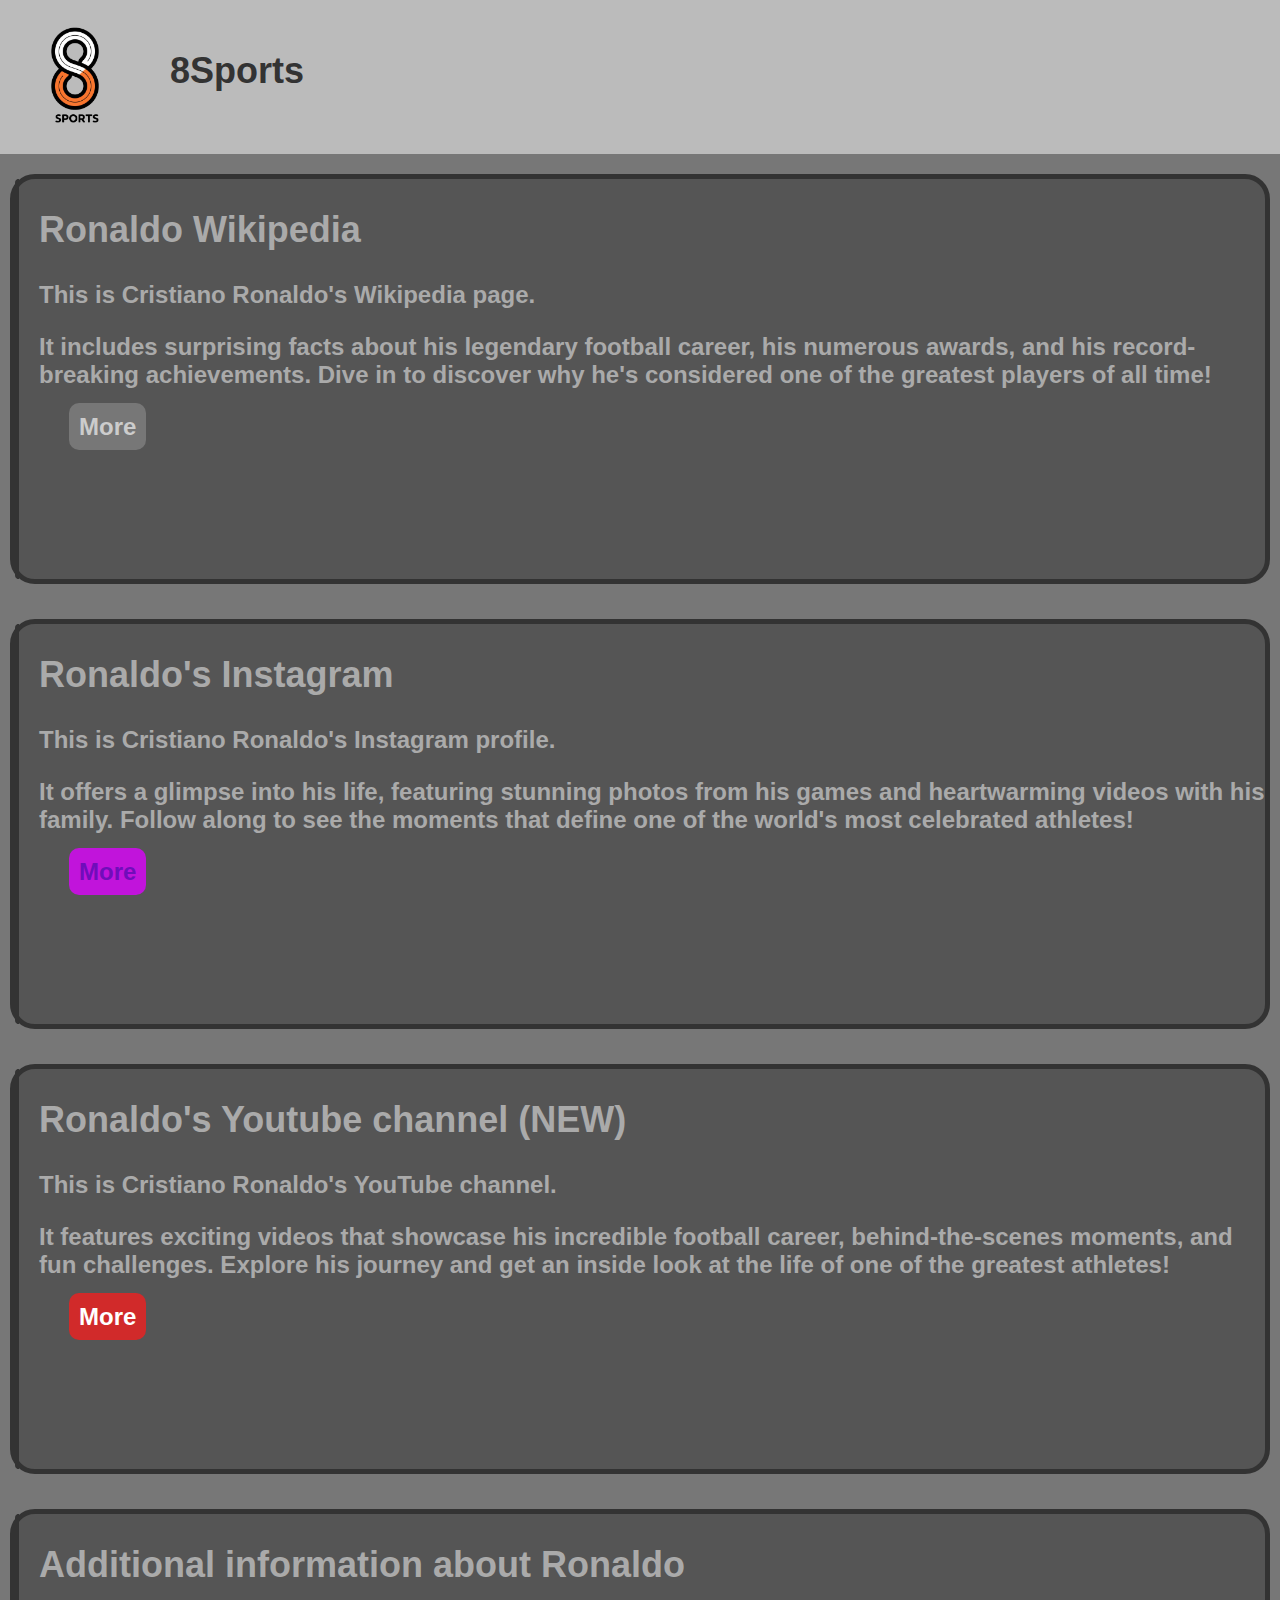
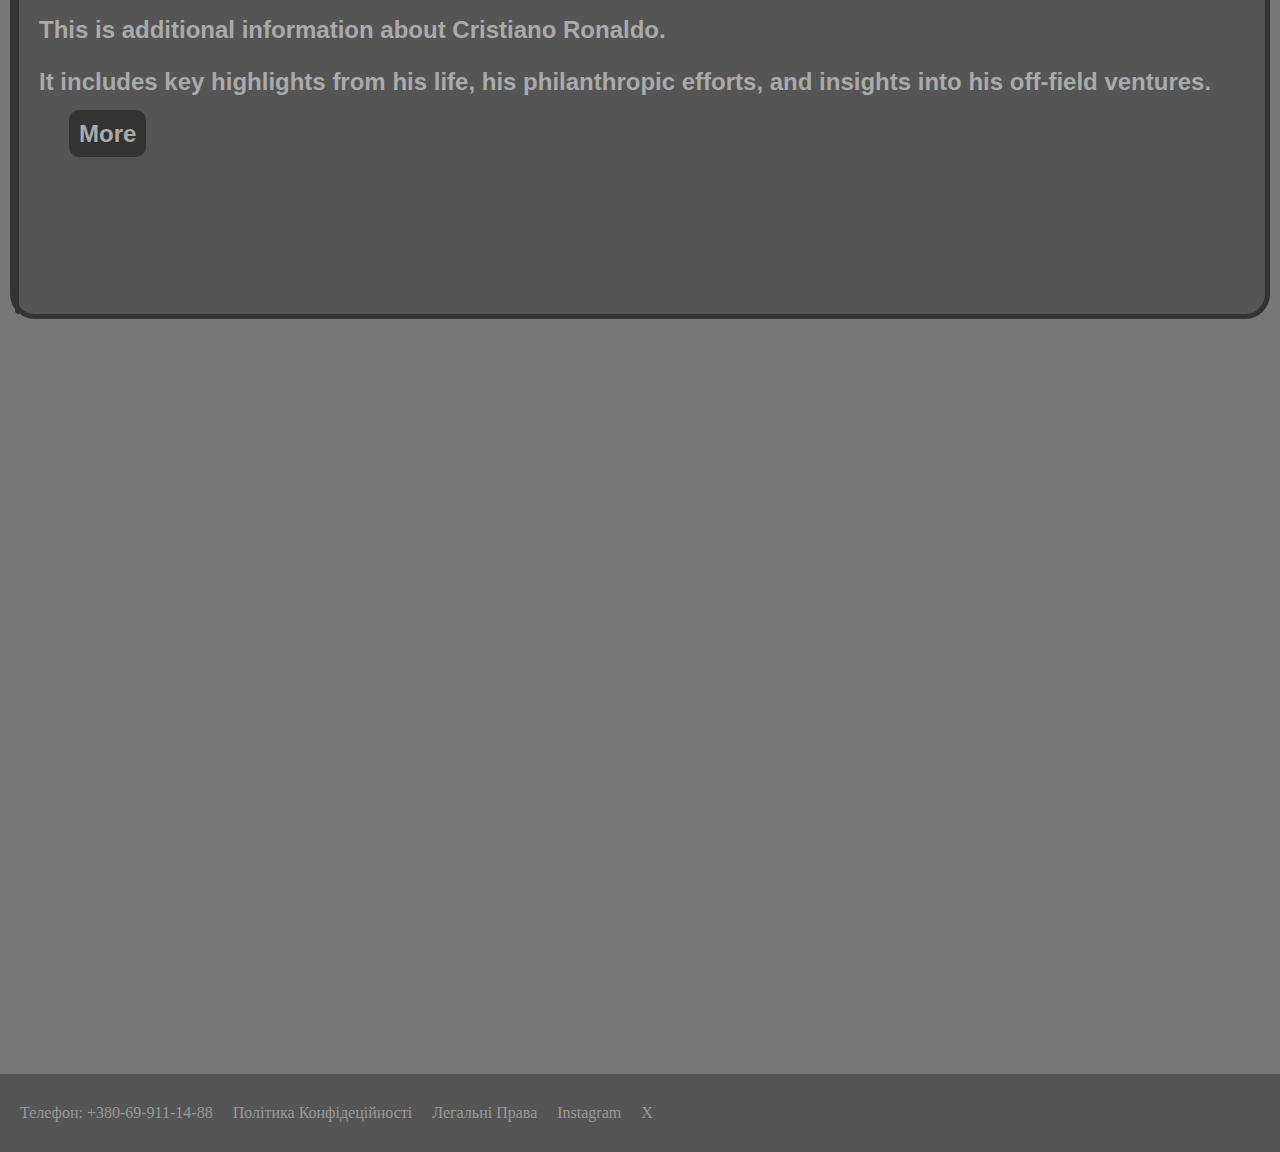
==== index.html @ ec09104f "Add files via upload" ====
<!DOCTYPE html>
<html lang="en">
<head>
    <meta charset="UTF-8">
    <meta http-equiv="X-UA-Compatible" content="IE=edge">
    <meta name="viewport" content="width=device-width, initial-scale=1.0">

    <link rel="stylesheet" href="style.css">

    <title>8Sports: Ronaldo</title>
</head>
<body>
    <header>
        <a href="index.html"><img class="logo" src="./8Sports Logo.png" alt=""></a>
        <h1>8Sports</h1>
    </header>
    <main>
        <div class="post">
            <img src="https://assets.goal.com/images/v3/blt2aaca933046f8b00/Cristiano%20Ronaldo%20Portugal%202024%20(4).jpg?auto=webp&format=pjpg&width=3840&quality=60" alt="">
            <div>
            <h2>Ronaldo Wikipedia</h2>
            <p>This is Cristiano Ronaldo's Wikipedia page.</p>
            <p>It includes surprising facts about his legendary football career, his numerous awards, and his record-breaking achievements. Dive in to discover why he's considered one of the greatest players of all time!</p>
            <a class="buttonwiki" href="Ronaldo Wikipedia.html">More</a>
            </div>
        </div>
        <div class="post">
            <img src="https://cdnuploads.aa.com.tr/uploads/Contents/2022/11/21/thumbs_b_c_23fed52f4113c553558dfd8fb2452321.jpg?v=161655" alt="">
            <div>
            <h2>Ronaldo's Instagram</h2>
            <p>This is Cristiano Ronaldo's Instagram profile.</p>
            <p>It offers a glimpse into his life, featuring stunning photos from his games and heartwarming videos with his family. Follow along to see the moments that define one of the world's most celebrated athletes!</p>
            <a class="buttoninsta" href="Ronaldo Instagram.html">More</a>
            </div>
        </div>
        <div class="post">
            <img src="https://global.ariseplay.com/amg/www.arise.tv/uploads/2024/08/Ronaldo-Launches-Youtube-Channel-Gains-Millions-Of-Followers-In-Record-Time.jpg" alt="">
            <div>
            <h2>Ronaldo's Youtube channel (NEW)</h2>
            <p>This is Cristiano Ronaldo's YouTube channel.</p>
            <p>It features exciting videos that showcase his incredible football career, behind-the-scenes moments, and fun challenges. Explore his journey and get an inside look at the life of one of the greatest athletes!</p>
            <a class="buttonyt" href="Ronaldo Youtube.html">More</a>
            </div>
        </div>
        <div class="post">
            <img src="https://wallpapercat.com/w/full/a/8/c/101161-3840x2160-desktop-4k-cristiano-ronaldo-wallpaper-photo.jpg" alt="">
            <div>
            <h2>Additional information about Ronaldo</h2>
            <p>This is additional information about Cristiano Ronaldo.</p>
            <p>It includes key highlights from his life, his philanthropic efforts, and insights into his off-field ventures.</p>
            <a class="buttonronaldo" href="Ronaldo Info.html">More</a>
            </div>
        </div>
    </main>
    <footer>
        <p>Телефон: +380-69-911-14-88</p>
        <a class="policy" href="https://policies.google.com/privacy?hl=uk">Політика Конфідеційності</a>
        <a class="legal" href="https://support.google.com/legal/answer/4558836?hl=uk">Легальні Права</a>
        <a class="insta" href="https://www.instagram.com/google/?hl=en">Instagram</a>
        <a class="X" href="https://x.com/Google?ref_src=twsrc%5Egoogle%7Ctwcamp%5Eserp%7Ctwgr%5Eauthor">X</a>
    </footer>
</body>
</html>
---- style.css ----
.logo {
    height: 150px;
}

header {
    background-color: #bbb;
    display: flex;
}

h1 {
    margin-top: 50px;
    margin-left: 20px;
    font-family: 'Arial', sans-serif;
    font-size: 36px;
    font-weight: bold;
    color: #333;
}

main {
    background-color: #777;
    height: 2500px;
    padding: 10px;
}

body {
    margin: 0px;
}

.post {
    background-color: #555;
    height: 400px;
    display: flex;
    border-radius: 25px;
    font-family: 'Arial', sans-serif;
    font-size: 24px;
    font-weight: bold;
    color: #aaa;
    margin-top: 10px;
    margin-bottom: 35px;
    border: 5px #333 solid;
}

.post img {
    margin-right: 20px;
    border-top-left-radius: 20px;
    border-bottom-left-radius: 20px;
    border: 2px #333 solid;
}

.button {
    background-color: #333;
    margin-left: 30px;
    border-radius: 10px;
    text-decoration: none;
    color: #aaa;
    padding: 10px;
}

.button:hover {
    background-color: #666;
}

.button:active {
    background-color: #666;
    color: #fff;
    border: 2px #333 solid;
    border-radius: 10px;
}

.buttonwiki {
    background-color: #777;
    margin-left: 30px;
    border-radius: 10px;
    text-decoration: none;
    color: #ccc;
    padding: 10px;
}

.buttonwiki:hover {
    background-color: #999;
}

.buttonwiki:active {
    background-color: #999;
    color: #fff;
    border: 2px #333 solid;
    border-radius: 10px;
}

.buttoninsta {
    background-color: #c114db;
    margin-left: 30px;
    border-radius: 10px;
    text-decoration: none;
    color: #700dba;
    padding: 10px;
}

.buttoninsta:hover {
    background-color: #d363e4;
}

.buttoninsta:active {
    background-color: #d363e4;
    color: #fff;
    border: 2px #333 solid;
    border-radius: 10px;
}

.buttonyt {
    background-color: #d12a2a;
    margin-left: 30px;
    border-radius: 10px;
    text-decoration: none;
    color: #fff;
    padding: 10px;
}

.buttonyt:hover {
    background-color: #df4c4c;
}

.buttonyt:active {
    background-color: #df4c4c;
    color: #555;
    border: 2px #333 solid;
    border-radius: 10px;
}

.buttonronaldo {
    background-color: #333;
    margin-left: 30px;
    border-radius: 10px;
    text-decoration: none;
    color: #aaa;
    padding: 10px;
}

.buttonronaldo:hover {
    background-color: #666;
}

.buttonronaldo:active {
    background-color: #666;
    color: #fff;
    border: 2px #333 solid;
    border-radius: 10px;
}

.buttonback {
    background-color: #333;
    margin-left: 30px;
    border-radius: 10px;
    text-decoration: none;
    color: #aaa;
    padding: 10px;
}

.buttonback:hover {
    background-color: #666;
}

.buttonback:active {
    background-color: #666;
    color: #fff;
    border: 2px #333 solid;
    border-radius: 10px;
}

footer {
    background-color: #555;
    display: flex;
}

footer p {
    margin-top: 30px;
    margin-bottom: 30px;
    margin-left: 20px;
    color: #999;
}

.policy {
    margin-top: 30px;
    margin-bottom: 30px;
    margin-left: 20px;
    color: #999;
    text-decoration: none;
}

.legal {
    margin-top: 30px;
    margin-bottom: 30px;
    margin-left: 20px;
    color: #999;
    text-decoration: none;
}

.insta {
    margin-top: 30px;
    margin-bottom: 30px;
    margin-left: 20px;
    color: #999;
    text-decoration: none;
}

.X {
    margin-top: 30px;
    margin-bottom: 30px;
    margin-left: 20px;
    color: #999;
    text-decoration: none;
}
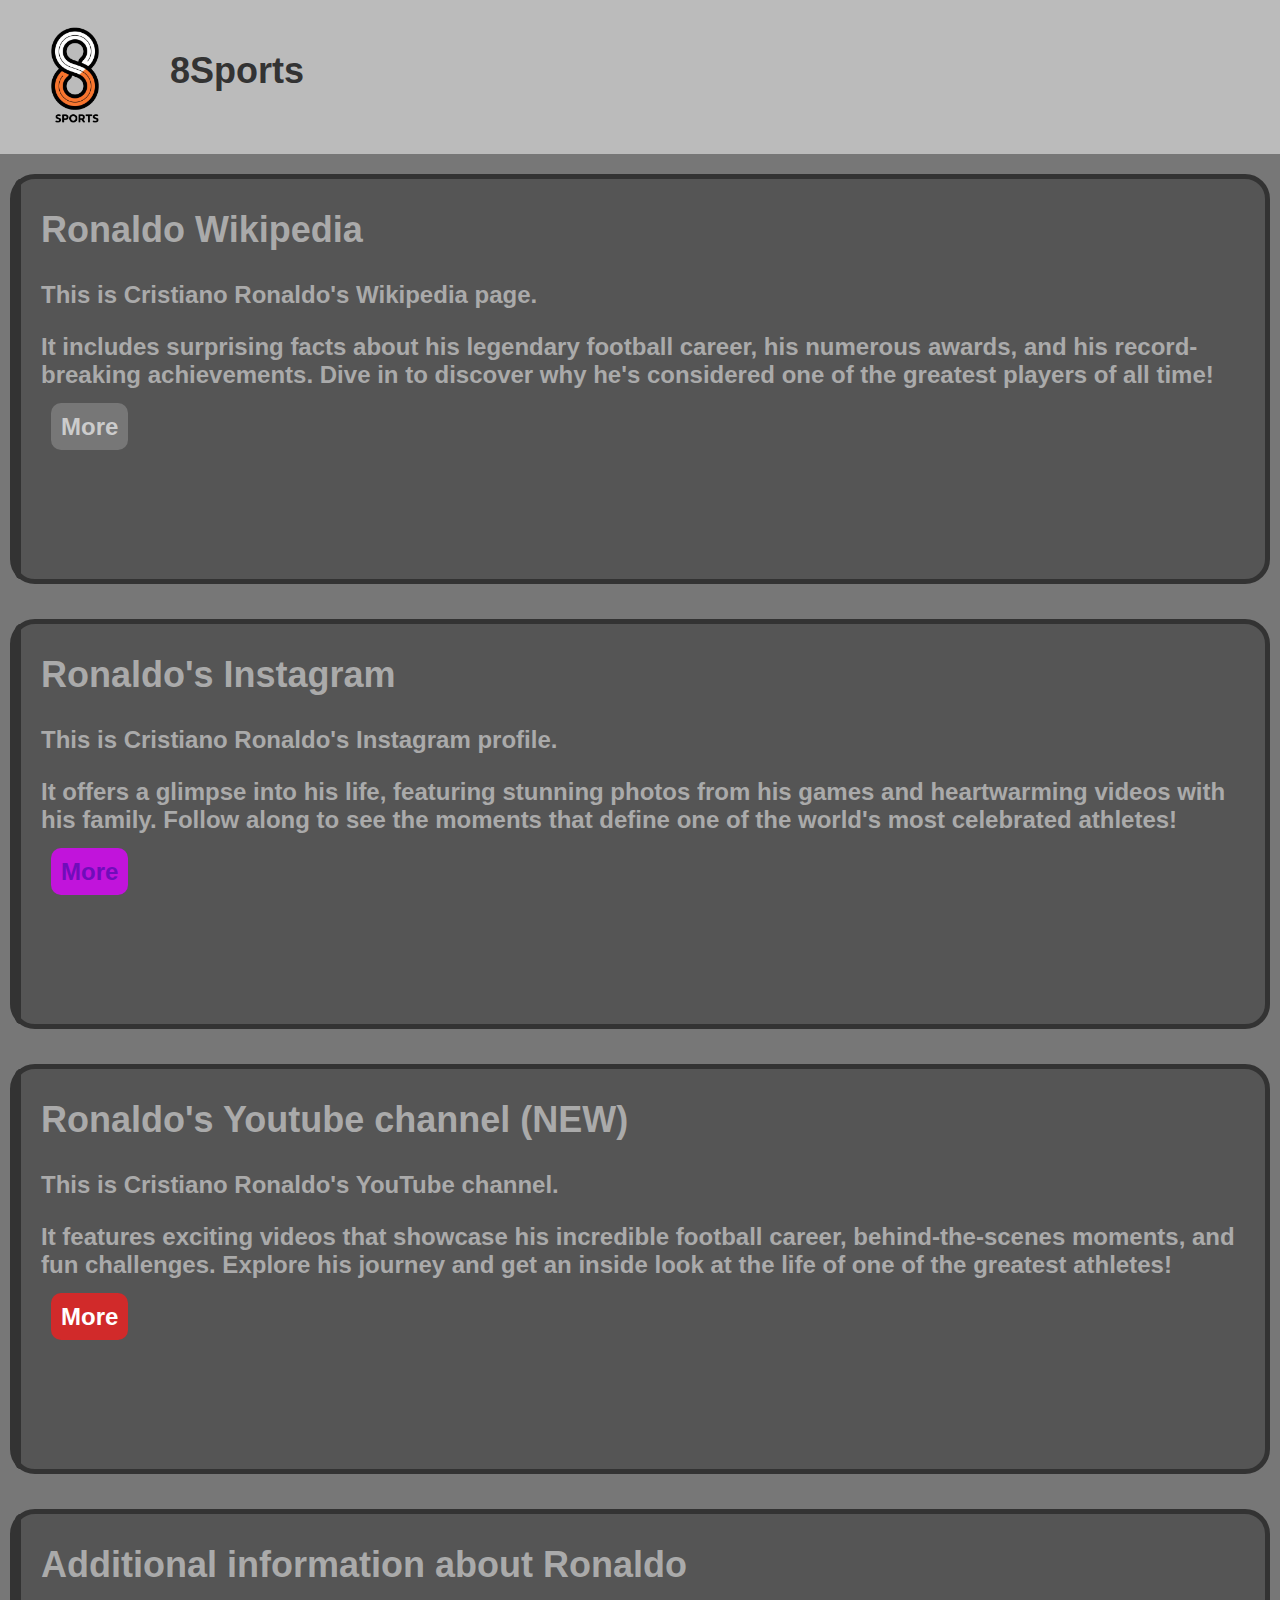
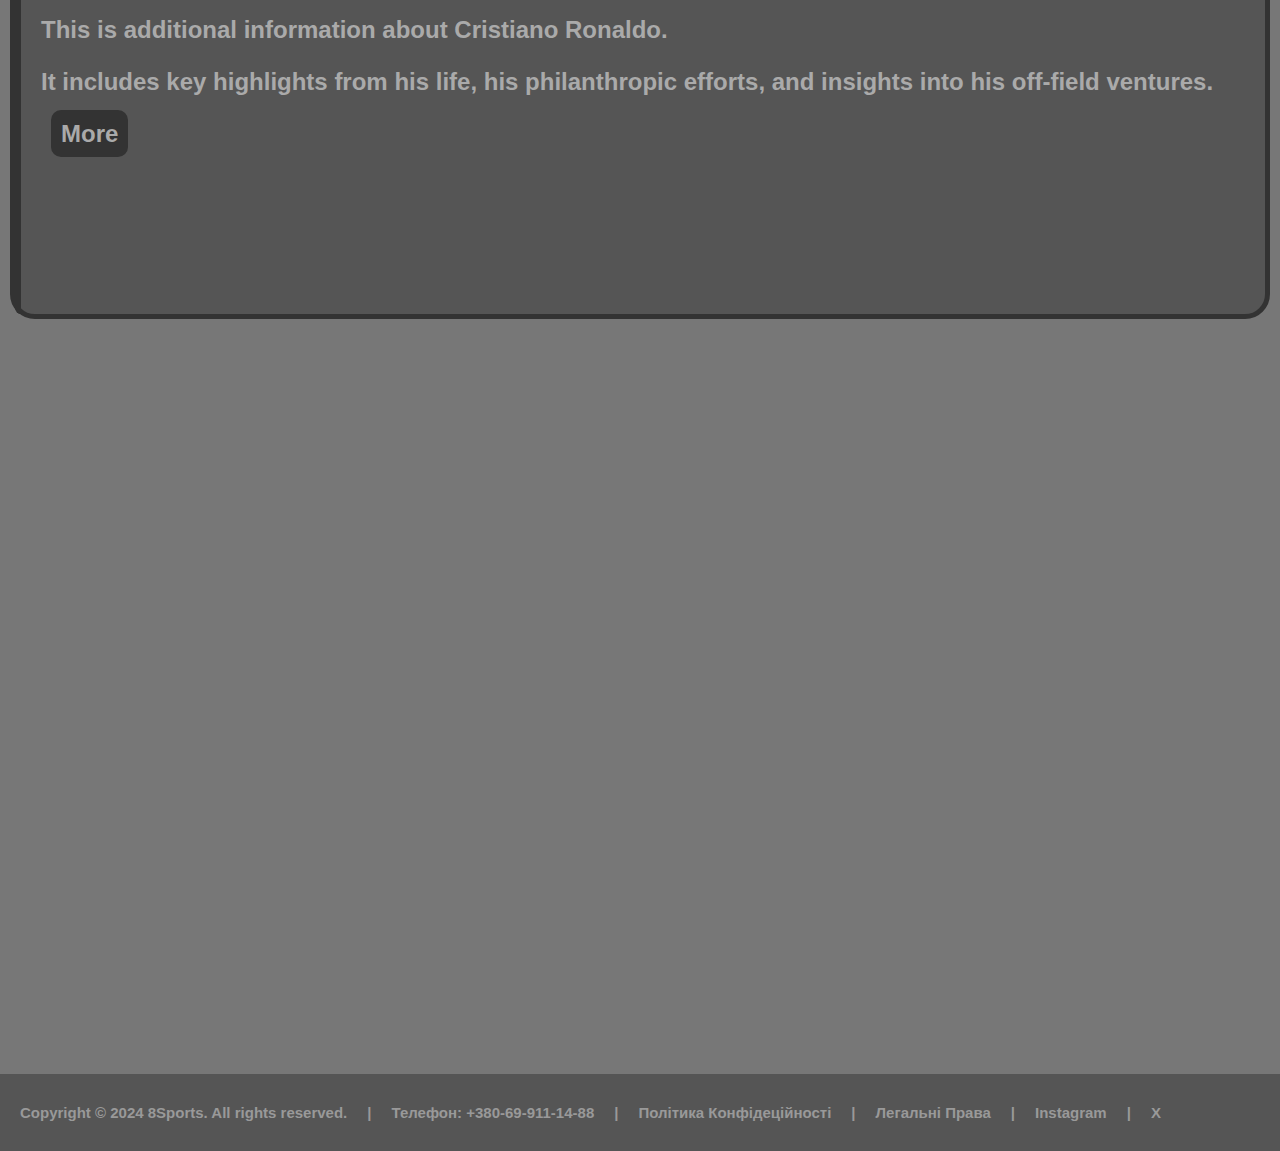
==== commit 571d920c: "Add files via upload" ====
--- a/index.html
+++ b/index.html
@@ -53,10 +53,16 @@
         </div>
     </main>
     <footer>
+        <p>Copyright © 2024 8Sports. All rights reserved.</p>
+        <p>|</p>
         <p>Телефон: +380-69-911-14-88</p>
+        <p>|</p>
         <a class="policy" href="https://policies.google.com/privacy?hl=uk">Політика Конфідеційності</a>
+        <p>|</p>
         <a class="legal" href="https://support.google.com/legal/answer/4558836?hl=uk">Легальні Права</a>
+        <p>|</p>
         <a class="insta" href="https://www.instagram.com/google/?hl=en">Instagram</a>
+        <p>|</p>
         <a class="X" href="https://x.com/Google?ref_src=twsrc%5Egoogle%7Ctwcamp%5Eserp%7Ctwgr%5Eauthor">X</a>
     </footer>
 </body>
--- a/style.css
+++ b/style.css
@@ -10,7 +10,7 @@
 h1 {
     margin-top: 50px;
     margin-left: 20px;
-    font-family: 'Arial', sans-serif;
+    font-family: 'Arial';
     font-size: 36px;
     font-weight: bold;
     color: #333;
@@ -30,46 +30,26 @@
     background-color: #555;
     height: 400px;
     display: flex;
-    border-radius: 25px;
-    font-family: 'Arial', sans-serif;
+    font-family: 'Arial';
     font-size: 24px;
     font-weight: bold;
     color: #aaa;
     margin-top: 10px;
     margin-bottom: 35px;
     border: 5px #333 solid;
+    border-radius: 25px;
 }
 
 .post img {
     margin-right: 20px;
     border-top-left-radius: 20px;
     border-bottom-left-radius: 20px;
-    border: 2px #333 solid;
-}
-
-.button {
-    background-color: #333;
-    margin-left: 30px;
-    border-radius: 10px;
-    text-decoration: none;
-    color: #aaa;
-    padding: 10px;
-}
-
-.button:hover {
-    background-color: #666;
-}
-
-.button:active {
-    background-color: #666;
-    color: #fff;
-    border: 2px #333 solid;
-    border-radius: 10px;
+    border: 3px #333 solid;
 }
 
 .buttonwiki {
     background-color: #777;
-    margin-left: 30px;
+    margin-left: 10px;
     border-radius: 10px;
     text-decoration: none;
     color: #ccc;
@@ -89,7 +69,7 @@
 
 .buttoninsta {
     background-color: #c114db;
-    margin-left: 30px;
+    margin-left: 10px;
     border-radius: 10px;
     text-decoration: none;
     color: #700dba;
@@ -109,7 +89,7 @@
 
 .buttonyt {
     background-color: #d12a2a;
-    margin-left: 30px;
+    margin-left: 10px;
     border-radius: 10px;
     text-decoration: none;
     color: #fff;
@@ -129,7 +109,7 @@
 
 .buttonronaldo {
     background-color: #333;
-    margin-left: 30px;
+    margin-left: 10px;
     border-radius: 10px;
     text-decoration: none;
     color: #aaa;
@@ -149,7 +129,7 @@
 
 .buttonback {
     background-color: #333;
-    margin-left: 30px;
+    margin-left: 10px;
     border-radius: 10px;
     text-decoration: none;
     color: #aaa;
@@ -170,6 +150,9 @@
 footer {
     background-color: #555;
     display: flex;
+    font-family: 'Arial';
+    font-size: 15px;
+    font-weight: bold;
 }
 
 footer p {
